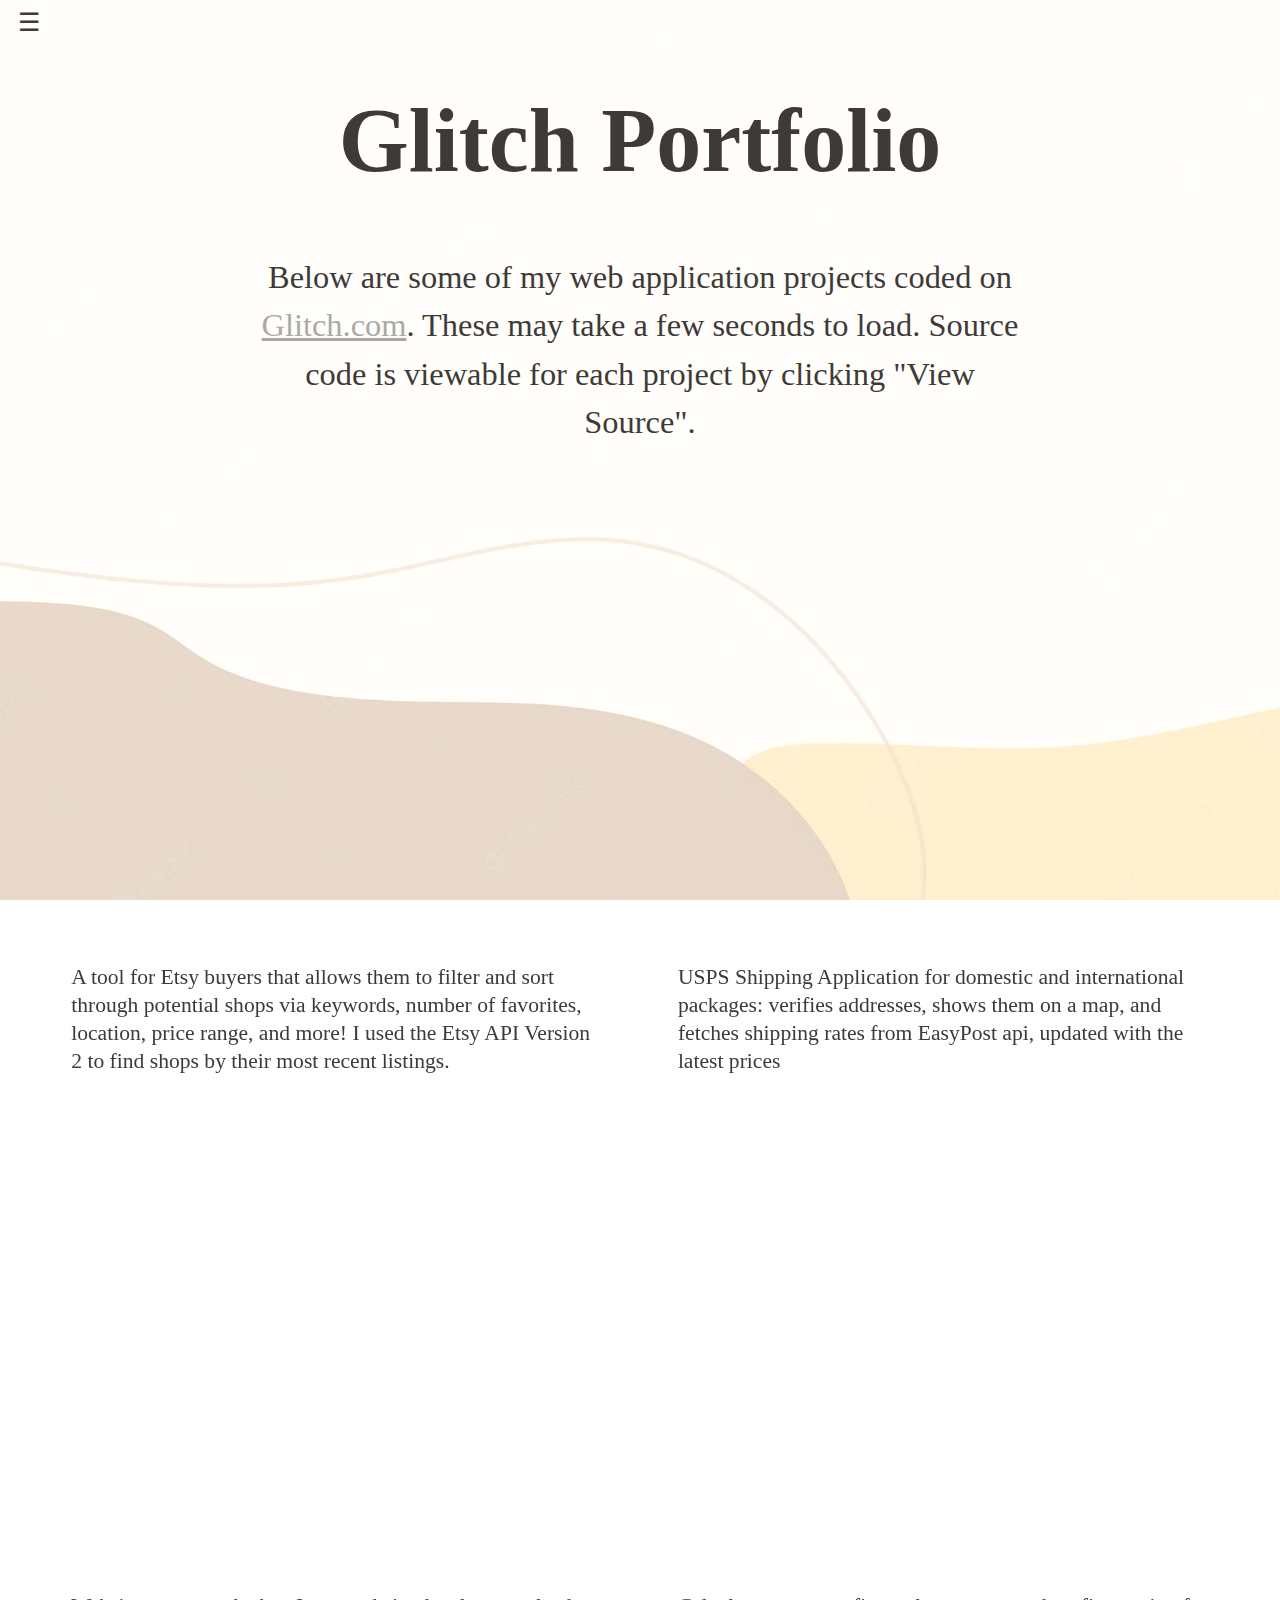
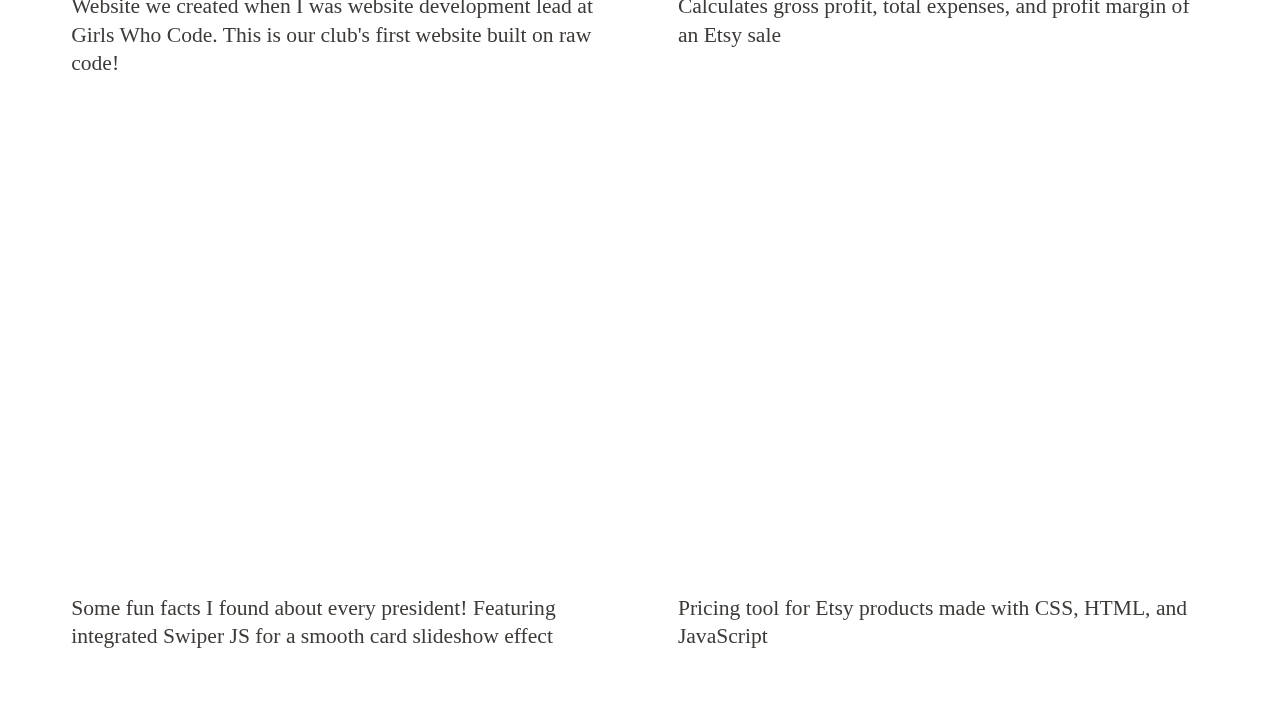
==== index.html @ 1d7fc141 "Add files via upload" ====
<html>
   <head>
    <title>Pearl Lin's Glitch Portfolio</title>
    <link href="style.css" rel="stylesheet">
    <meta name="viewport" content="width=device-width, initial-scale=1.0">
    <meta name="author" content="Pearl Lin">
    <meta charset="utf-8">
   </head> 
   <body>
    <script src="https://code.jquery.com/jquery-3.6.0.min.js"></script>
    <p>
        <span style="font-size: 25px; cursor:pointer" class="navigationIcon">&#9776;</span>
    </p>
    <div class="navigation">
        <a class="close">&times;</a>
        <br><br>
        <a href="index.html">Portfolio</a>
        <br><br>
        <a href="aboutme.html">About Me</a>
    </div>
    <br>
    <div class="title">
        <h1 class="title">Glitch Portfolio</h1>
    </div>

    <div class="introduction">
        <p>
            Below are some of my web application projects coded on <a class="link" href="https://glitch.com" target="_blank">Glitch.com</a>. 
            These may take a few seconds to load. Source code is viewable for each project by clicking "View Source". 
        </p>
    </div>

    <br>
    <br>

    <div class="row">
        <div class="shopfinder app left">
            <div class="glitch-embed-wrap" style="height: 420px; width: 100%;">
                <iframe
                src="https://glitch.com/embed/#!/embed/etsyshopfinder?path=views/index.html&previewSize=100"
                title="etsyshopfinder on Glitch"
                allow="geolocation; microphone; camera; midi; encrypted-media; xr-spatial-tracking; fullscreen"
                allowFullScreen
                style="height: 100%; width: 100%; border: 0;">
                </iframe>
            </div>

            <div class="description">
                <p>
                    A tool for Etsy buyers that allows them to filter and sort through potential shops via keywords, number of favorites, location, price range, and more! 
                    I used the Etsy API Version 2 to find shops by their most recent listings.
                </p>
            </div>
        </div>
    
        
    
        <div class="shippingapp app right">
            <div class="glitch-embed-wrap" style="height: 420px; width: 100%;">
                <iframe
                src="https://glitch.com/embed/#!/embed/uspsshippingapp?path=README.md&previewSize=100"
                title="uspsshippingapp on Glitch"
                allow="geolocation; microphone; camera; midi; encrypted-media; xr-spatial-tracking; fullscreen"
                allowFullScreen
                style="height: 100%; width: 100%; border: 0;">
                </iframe>
             </div>

             <div class="description">
                <p>
                    USPS Shipping Application for domestic and international packages: verifies addresses, 
                    shows them on a map, and fetches shipping rates from EasyPost api, updated with the latest prices
                </p>
            </div>
        </div>
    </div>

    <div class="row">
        <div class="GWCsite app left">
            <div class="glitch-embed-wrap" style="height: 420px; width: 100%;">
                <iframe
                src="https://glitch.com/embed/#!/embed/girls-who-code-ihs?path=index.html&previewSize=100"
                title="girls-who-code-ihs on Glitch"
                allow="geolocation; microphone; camera; midi; encrypted-media; xr-spatial-tracking; fullscreen"
                allowFullScreen
                style="height: 100%; width: 100%; border: 0;">
                </iframe>
            </div>

            <div class="description">
                <p>
                    Website we created when I was website development lead at Girls Who Code. This is our 
                    club's first website built on raw code!
                </p>
            </div>
        </div>
    
        <div class="profitcalculator app right">
            <div class="glitch-embed-wrap" style="height: 420px; width: 100%;">
                <iframe
                src="https://glitch.com/embed/#!/embed/etsyprofitcalculator?path=style.css&previewSize=100"
                title="etsyprofitcalculator on Glitch"
                allow="geolocation; microphone; camera; midi; encrypted-media; xr-spatial-tracking; fullscreen"
                allowFullScreen
                style="height: 100%; width: 100%; border: 0;">
                </iframe>
            </div>

            <div class="description">
                <p>
                    Calculates gross profit, total expenses, and profit margin of an Etsy sale
                </p>
            </div>
        </div>
    </div>

    <div class="row">
        <div class="presidentfacts app left">
            <div class="glitch-embed-wrap" style="height: 420px; width: 100%;">
                <iframe
                src="https://glitch.com/embed/#!/embed/presidentfunfacts?path=README.md&previewSize=100"
                title="presidentfunfacts on Glitch"
                allow="geolocation; microphone; camera; midi; encrypted-media; xr-spatial-tracking; fullscreen"
                allowFullScreen
                style="height: 100%; width: 100%; border: 0;">
                </iframe>
             </div>

             <div class="description">
                <p>
                    Some fun facts I found about every president! Featuring integrated Swiper JS for a smooth card slideshow effect
                </p>
            </div>
        </div>
    
        <div class="pricingtool app right">
            <div class="glitch-embed-wrap" style="height: 420px; width: 100%;">
                <iframe
                src="https://glitch.com/embed/#!/embed/etsypricingtool?path=style.css&previewSize=100"
                title="etsypricingtool on Glitch"
                allow="geolocation; microphone; camera; midi; encrypted-media; xr-spatial-tracking; fullscreen"
                allowFullScreen
                style="height: 100%; width: 100%; border: 0;">
                </iframe>
             </div>

             <div class="description">
                <p>
                    Pricing tool for Etsy products made with CSS, HTML, and JavaScript
                </p>
            </div>
        </div>
    </div>
    




    <script>
        $(document).ready(function() {
            $(".navigationIcon").click(function() {
            $(".navigation").css("left", "0");
            });
            
            $(".close").click(function() {
            $(".navigation").css("left", "-200px");
            });
        });
    </script>
   </body>
</html>
---- style.css ----
body {
    background-image: url('background.jpg');
    font-family: Georgia, 'Times New Roman', Times, serif;
    background-size: cover;
    background-attachment: fixed;
    color: #3d3a38;
    font-size: 2vh;
}

.navigation {
    top: 0;
    left: -200px;
    position: fixed;
    z-index: 300 !important;
    height: 100%;
    background-color:whitesmoke;
    width: 200px;
    overflow-x: hidden;
    text-align: left;
    transition: 0.4s;
    
}

.navigation .close{
    padding-left: 170px;
    font-size: 30px;
    transition: ease-in-out 0.2s;
}

.navigation .close:hover {
    color:#928a86;
}

.navigation a {
    text-decoration: none;
    font-size: 19px;
    color: #3d3a38;
    transition: ease-in-out 0.2s;
    padding-left: 15px;
}

.navigation a:hover {
    color:#928a86;
}

.navigationIcon {
    float: left;
    margin-left: 10px;
}

.title {
    text-align: center;
}

.title h1{
    font-size: 5em;
}

.introduction {
    text-align: center;
    width: 60%;
    margin: auto;
}

.introduction p {
    font-size: 1.8em;
    line-height: 1.5em;
}

.app {
    width: 42%;
}

.row {
    display: flex;
    margin-bottom: 3em;
}

.left {
    margin-left: 5%;
    margin-right: 3%;
}

.right {
    margin-right: 5%;
    margin-left: 3%;
}

.image {
    text-align: center;
}

.image img {
    width: 20em;
}

.link {
    color: #aaa9a7;
}

.description {
    font-size: 1.2em;
    line-height: 1.3em;
}

@media only screen and (max-width: 760px) {
    .app {
        width: 70%;
        margin: auto;
    }

    .left, .right {
        margin-bottom: 5em;
    }

    .row {
        display: block;
        margin-bottom: 0;
    }
}
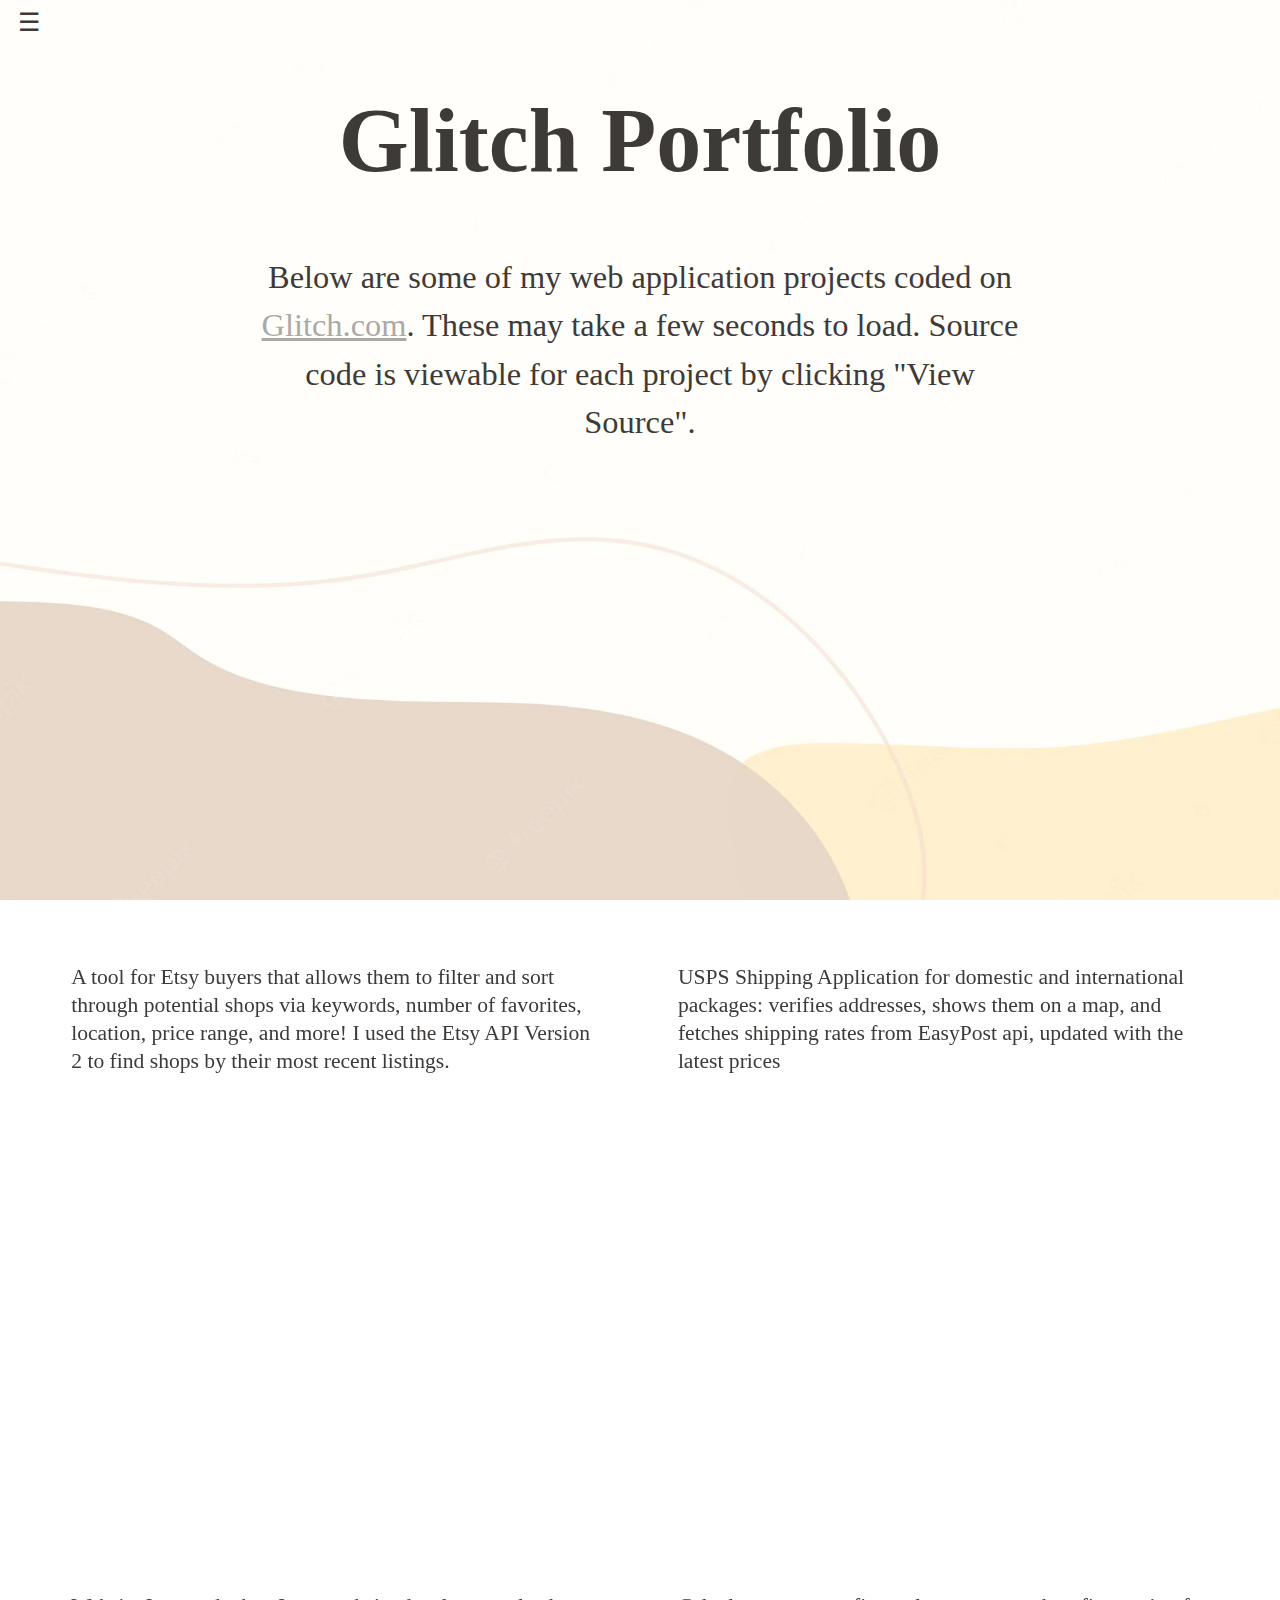
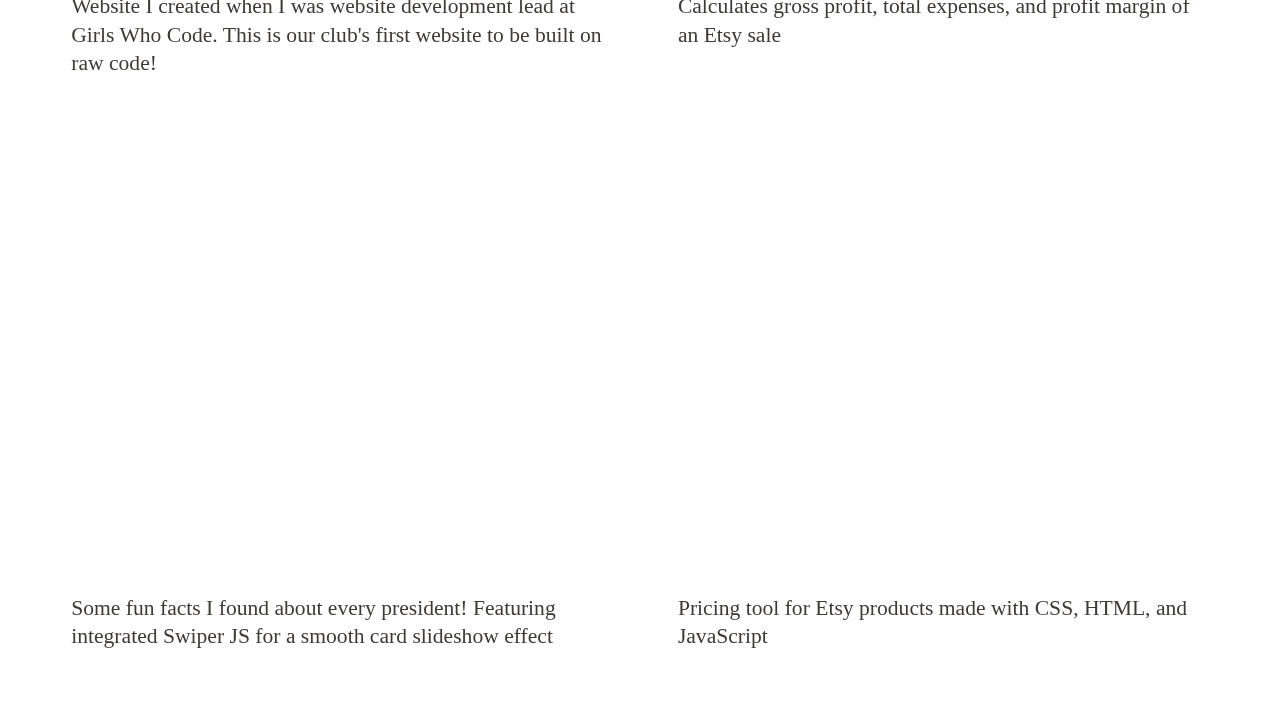
==== commit 2c783b61: "update index.html" ====
--- a/index.html
+++ b/index.html
@@ -89,8 +89,8 @@
 
             <div class="description">
                 <p>
-                    Website we created when I was website development lead at Girls Who Code. This is our 
-                    club's first website built on raw code!
+                    Website I created when I was website development lead at Girls Who Code. This is our 
+                    club's first website to be built on raw code!
                 </p>
             </div>
         </div>
@@ -168,4 +168,4 @@
         });
     </script>
    </body>
-</html>+</html>
--- a/style.css
+++ b/style.css
@@ -50,6 +50,8 @@
 
 .title {
     text-align: center;
+    padding-left: 5%;
+    padding-right: 5%;
 }
 
 .title h1{
@@ -105,7 +107,7 @@
 
 @media only screen and (max-width: 760px) {
     .app {
-        width: 70%;
+        width: 90%;
         margin: auto;
     }
 
@@ -117,5 +119,13 @@
         display: block;
         margin-bottom: 0;
     }
+    
+    .introduction {
+        width: 90%;
+    }
+    
+    .title h1 {
+        font-size: 4.5em;
+    }
 }
 
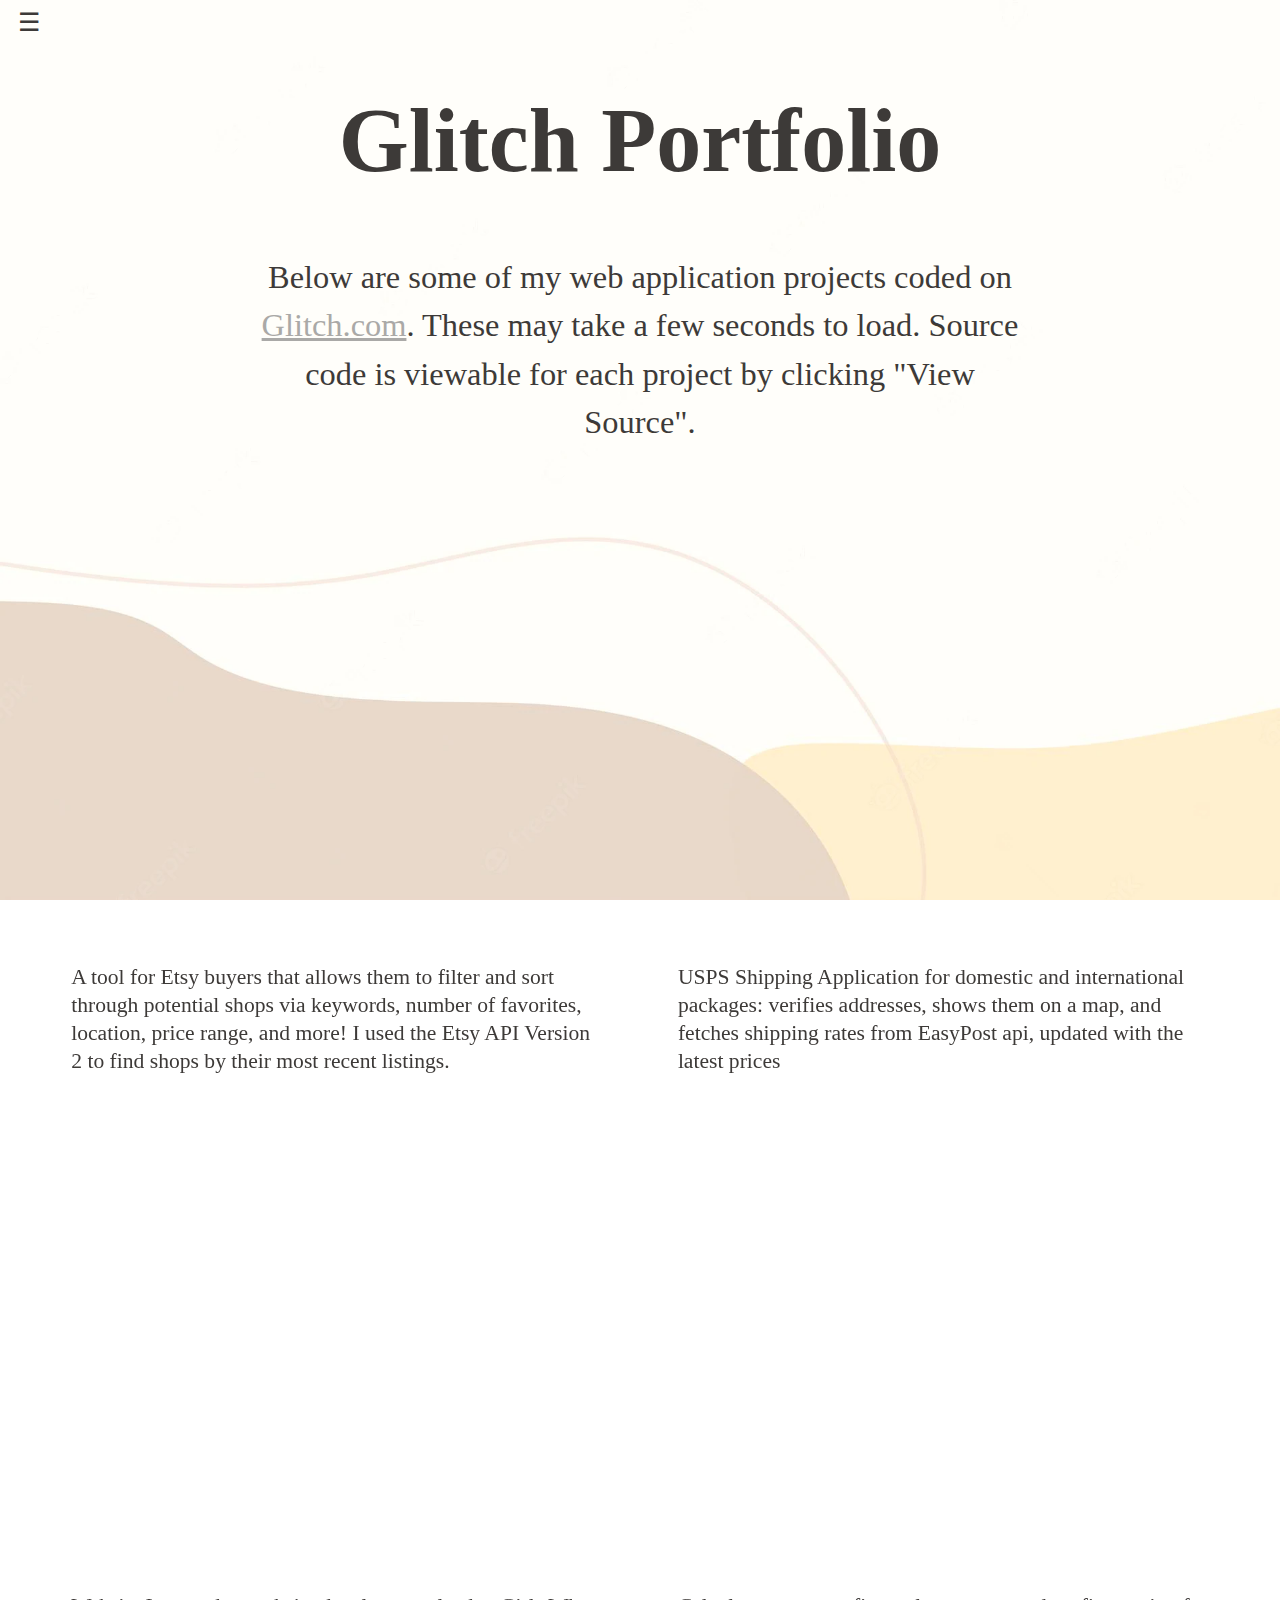
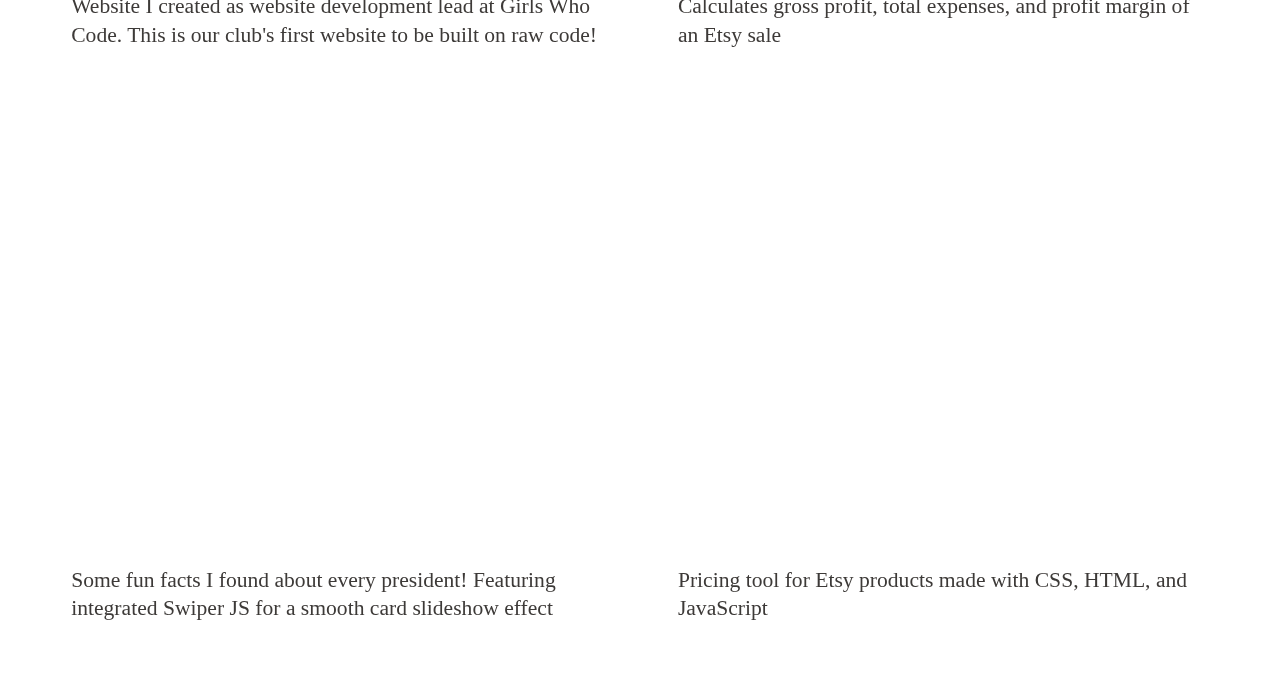
==== commit d8d17280: "update index.html" ====
--- a/index.html
+++ b/index.html
@@ -89,7 +89,7 @@
 
             <div class="description">
                 <p>
-                    Website I created when I was website development lead at Girls Who Code. This is our 
+                    Website I created as website development lead at Girls Who Code. This is our 
                     club's first website to be built on raw code!
                 </p>
             </div>
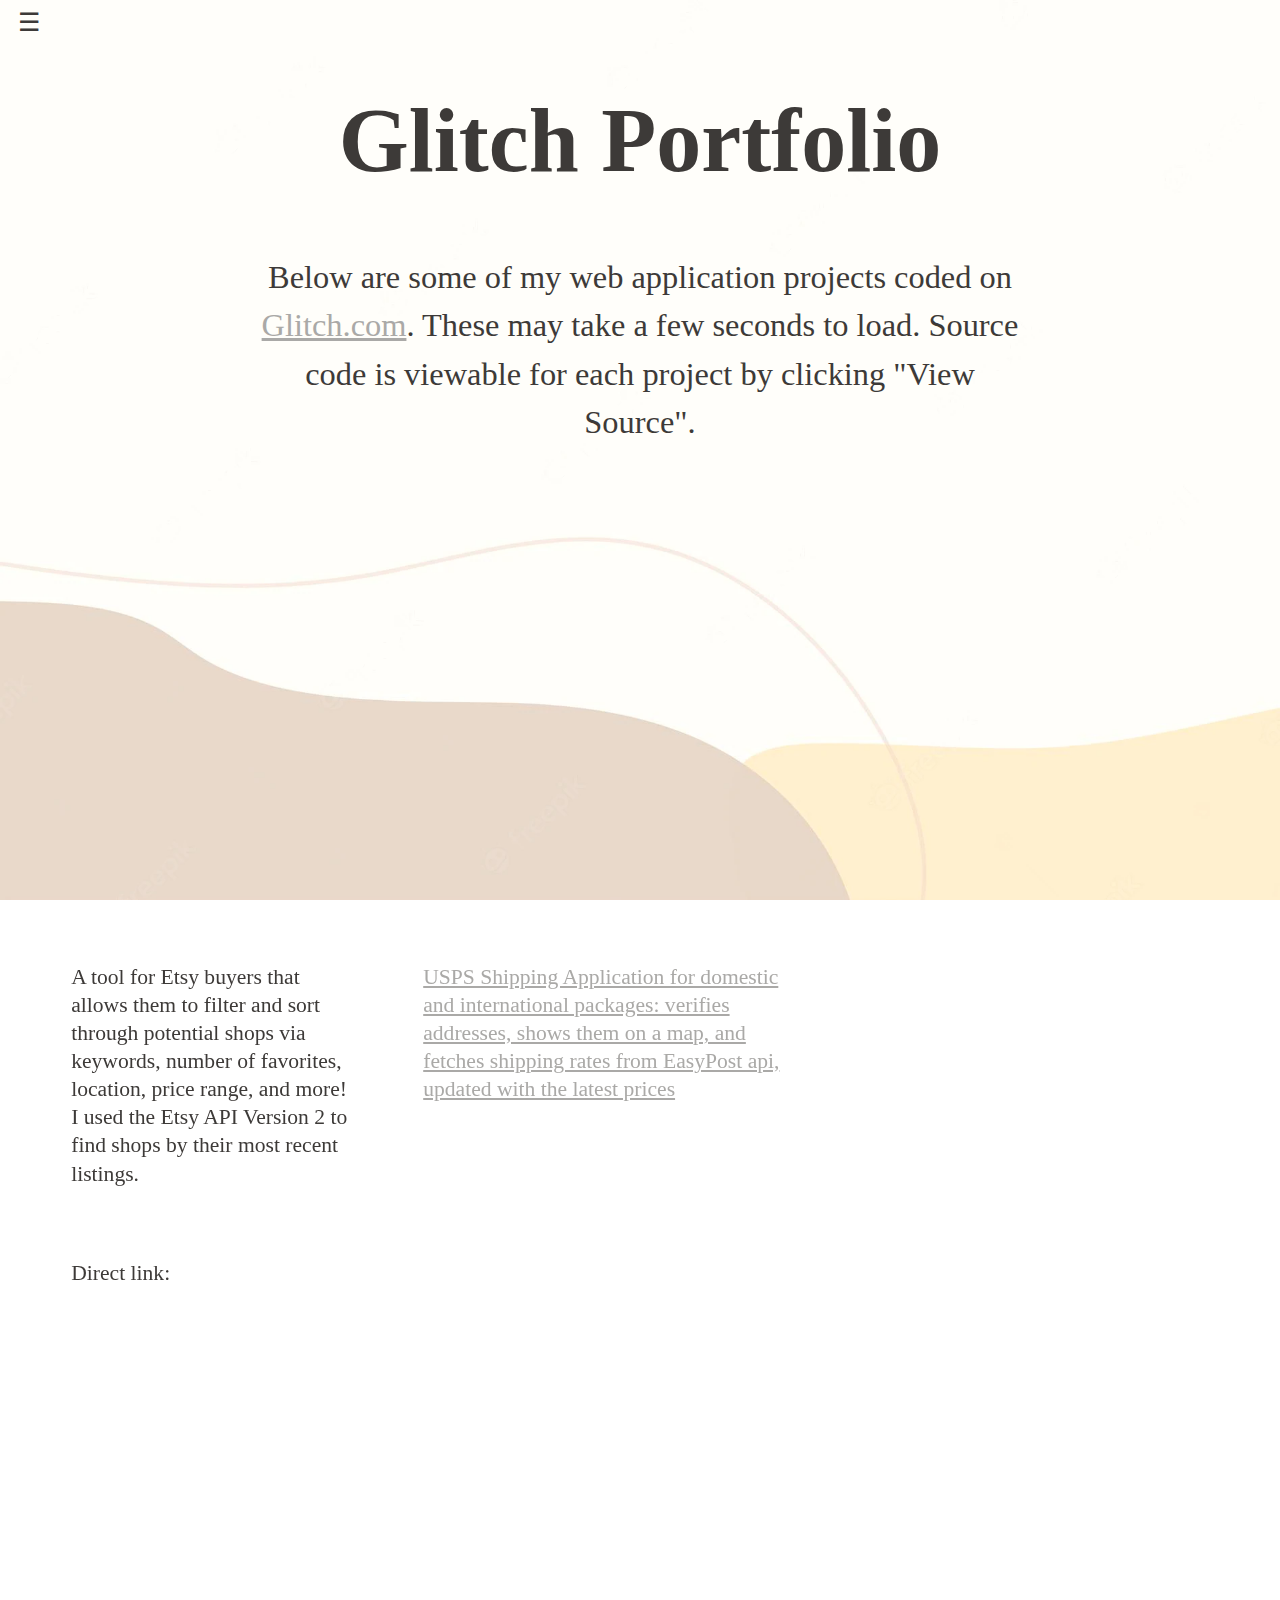
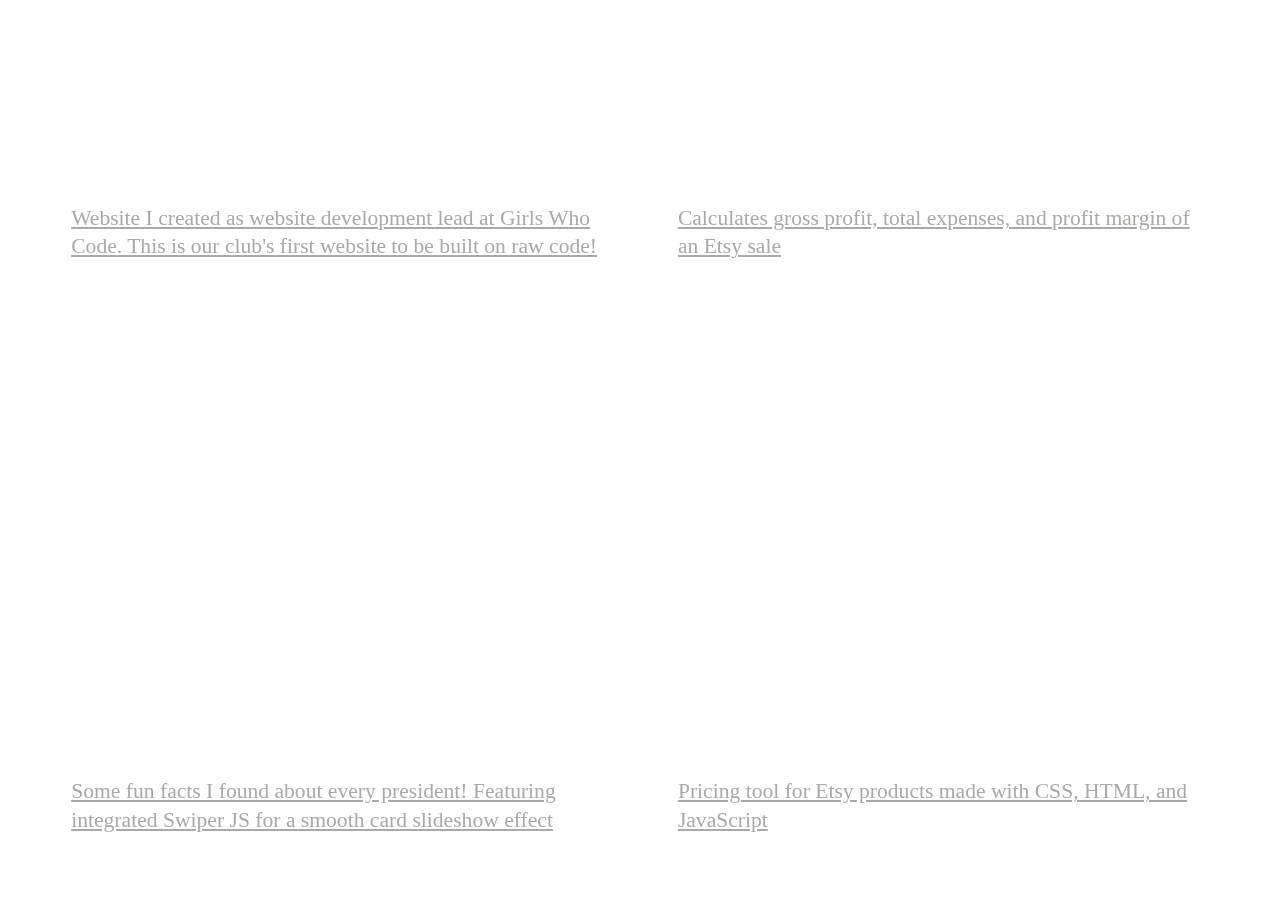
==== commit c66abe95: "update index.html" ====
--- a/index.html
+++ b/index.html
@@ -50,6 +50,8 @@
                     A tool for Etsy buyers that allows them to filter and sort through potential shops via keywords, number of favorites, location, price range, and more! 
                     I used the Etsy API Version 2 to find shops by their most recent listings.
                 </p>
+                <br>
+                <p> Direct link: <a class="link" href="https://etsyshopfinder.glitch.me/" target="_blank"> </p>
             </div>
         </div>
     
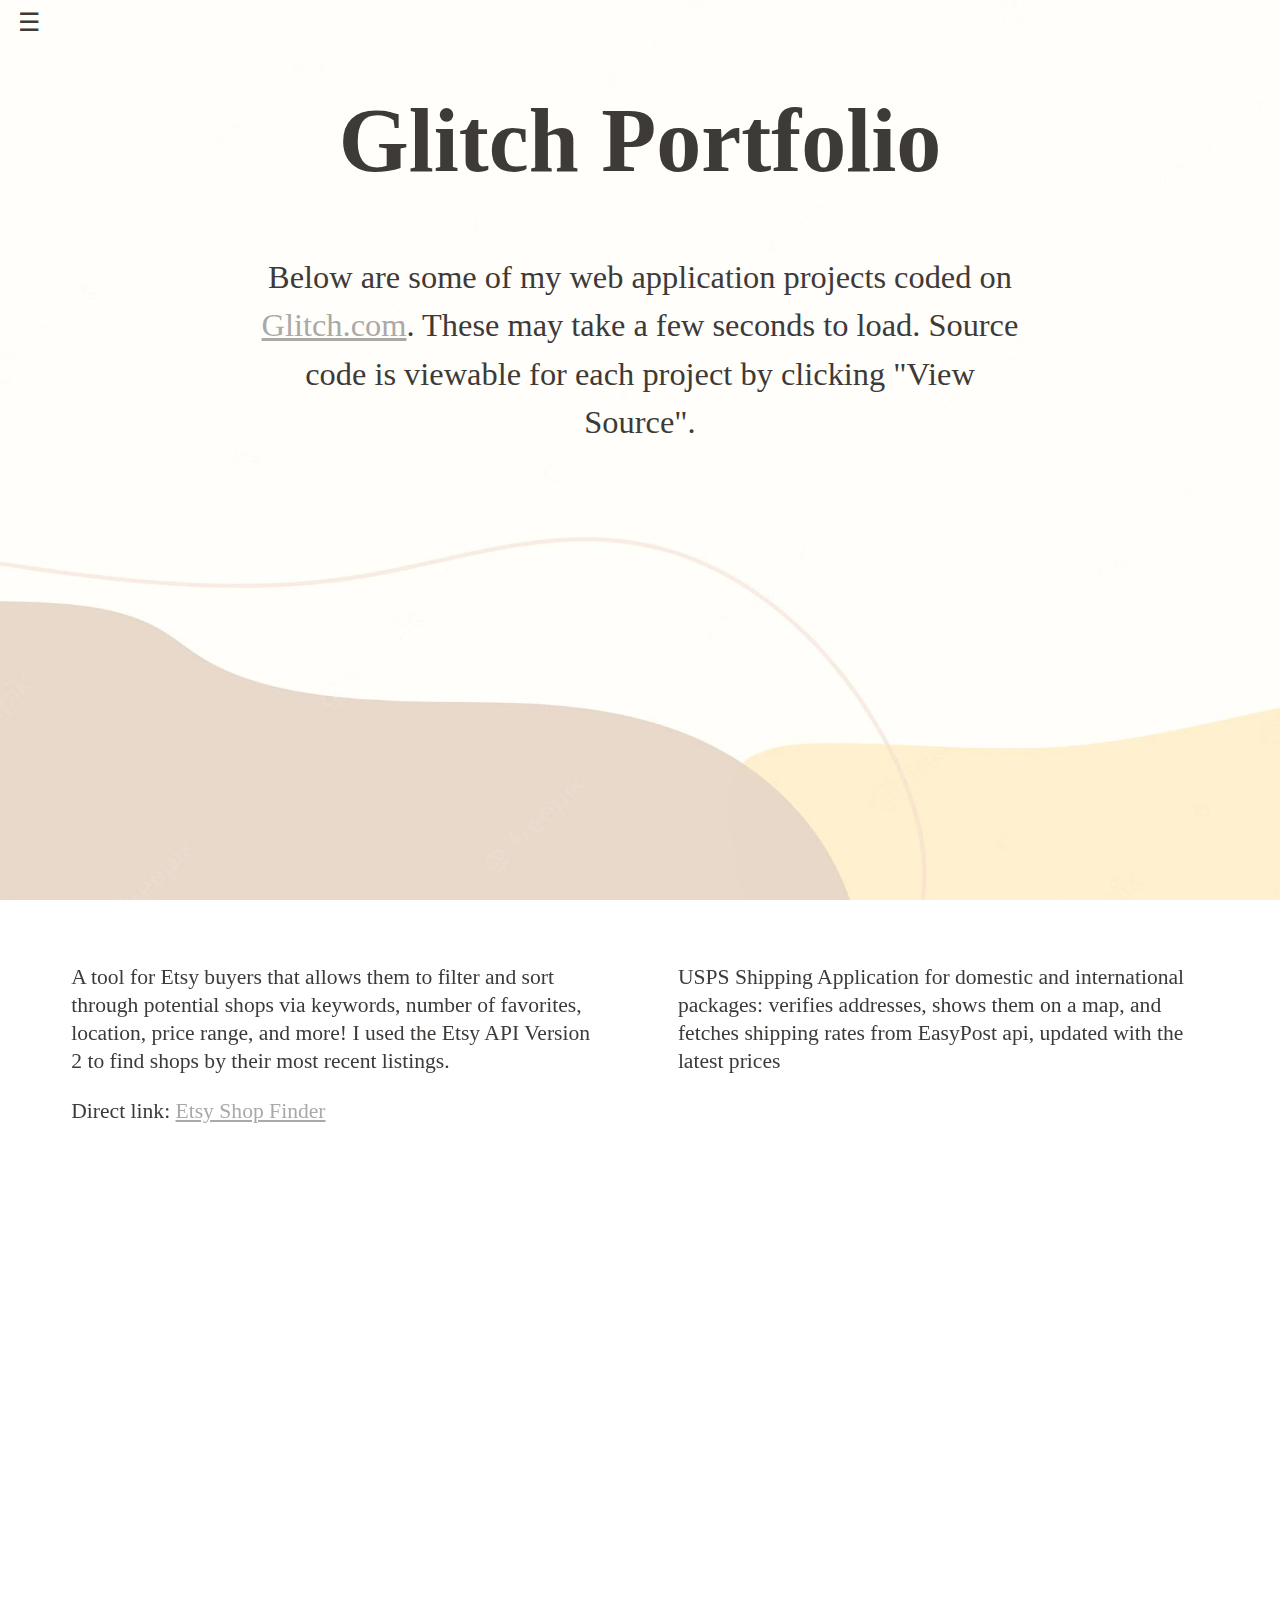
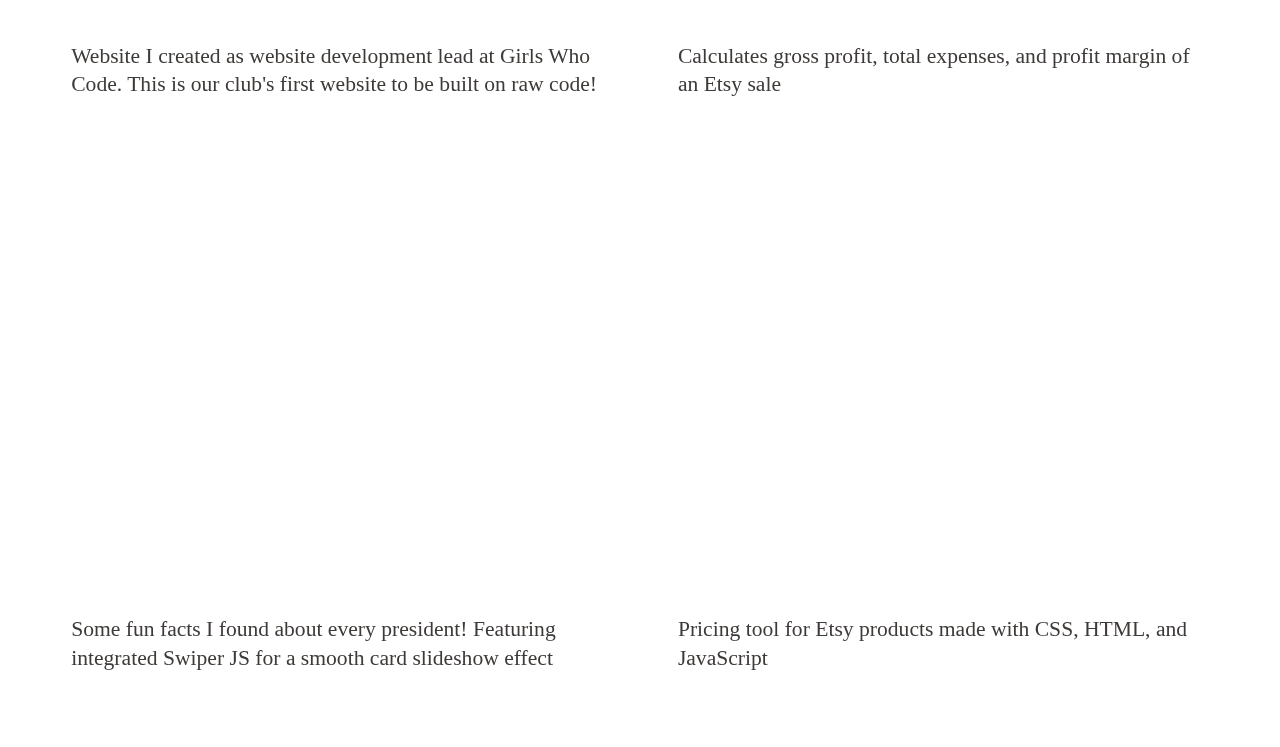
==== commit ce43c9a5: "update index.html" ====
--- a/index.html
+++ b/index.html
@@ -49,9 +49,9 @@
                 <p>
                     A tool for Etsy buyers that allows them to filter and sort through potential shops via keywords, number of favorites, location, price range, and more! 
                     I used the Etsy API Version 2 to find shops by their most recent listings.
+                    <br>
+                    <p> Direct link: <a class="link" href="https://etsyshopfinder.glitch.me/" target="_blank">Etsy Shop Finder</a>
                 </p>
-                <br>
-                <p> Direct link: <a class="link" href="https://etsyshopfinder.glitch.me/" target="_blank"> </p>
             </div>
         </div>
     
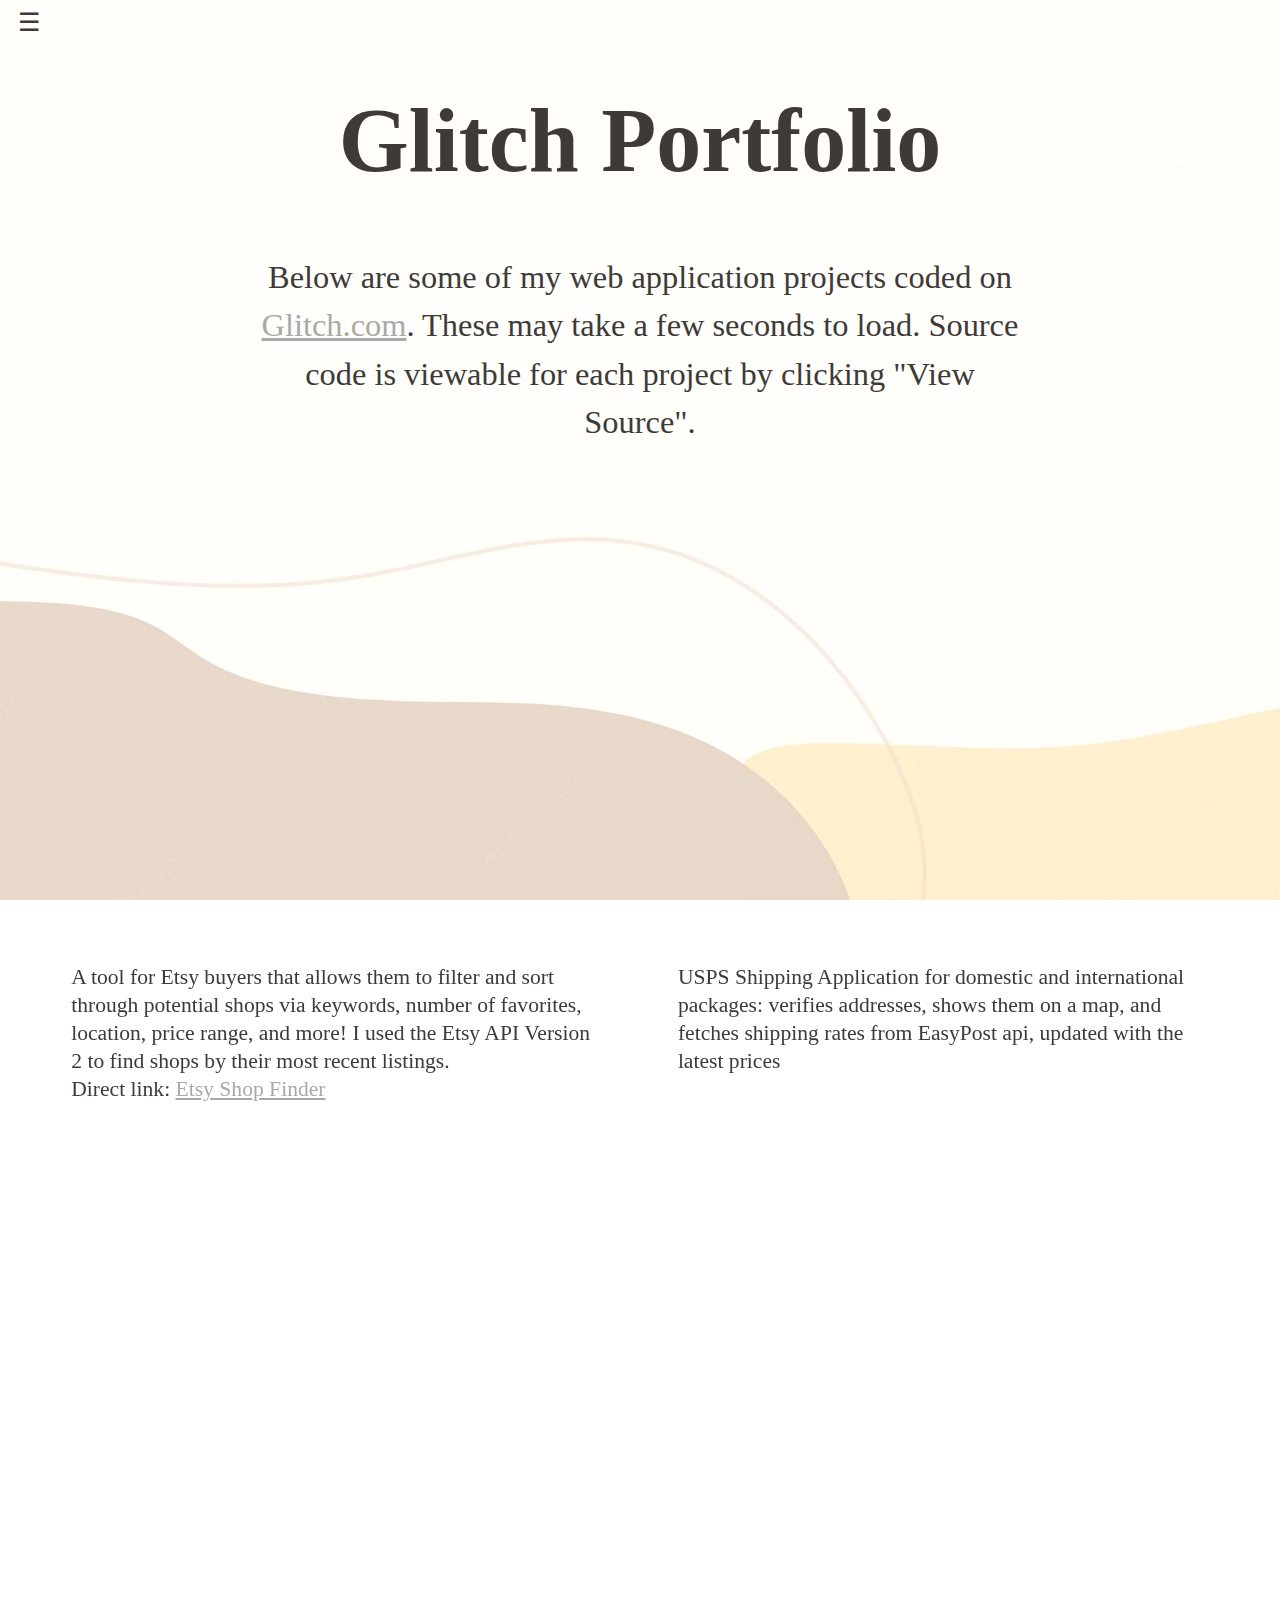
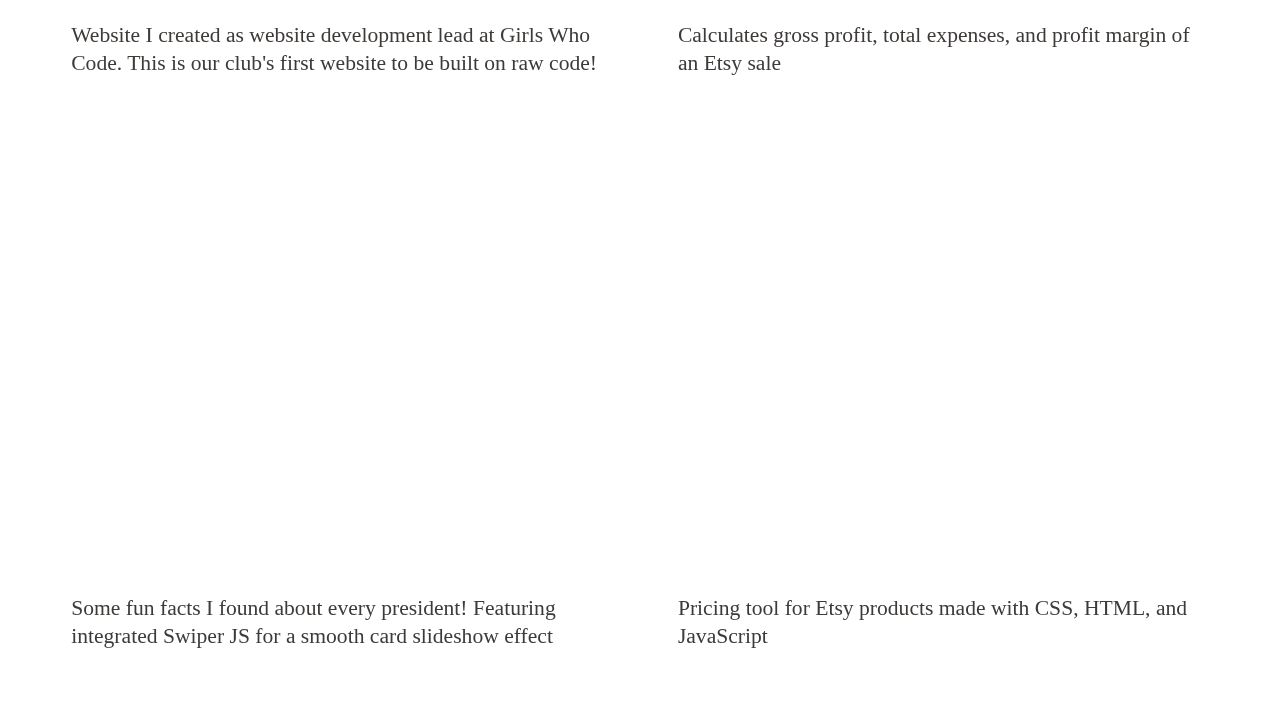
==== commit 2fe5472b: "update index.html" ====
--- a/index.html
+++ b/index.html
@@ -50,7 +50,7 @@
                     A tool for Etsy buyers that allows them to filter and sort through potential shops via keywords, number of favorites, location, price range, and more! 
                     I used the Etsy API Version 2 to find shops by their most recent listings.
                     <br>
-                    <p> Direct link: <a class="link" href="https://etsyshopfinder.glitch.me/" target="_blank">Etsy Shop Finder</a>
+                    Direct link: <a class="link" href="https://etsyshopfinder.glitch.me/" target="_blank">Etsy Shop Finder</a>
                 </p>
             </div>
         </div>
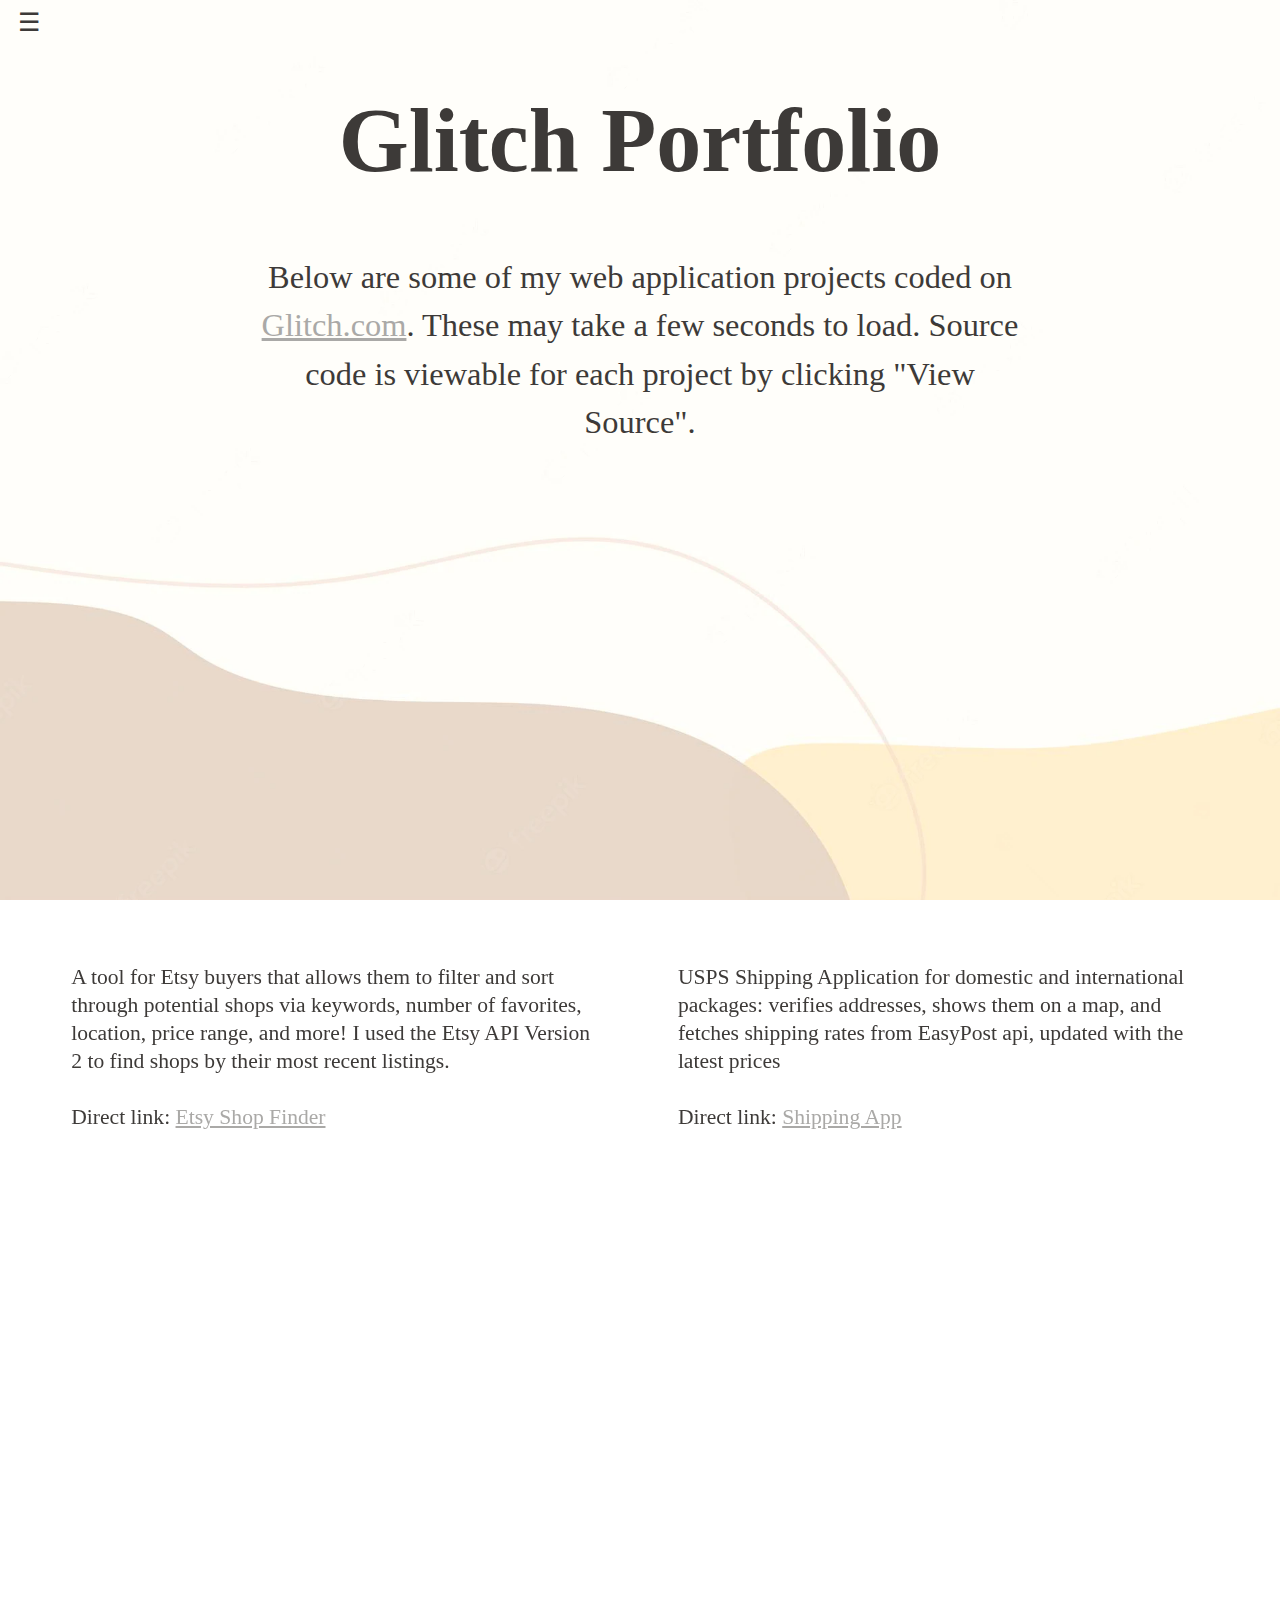
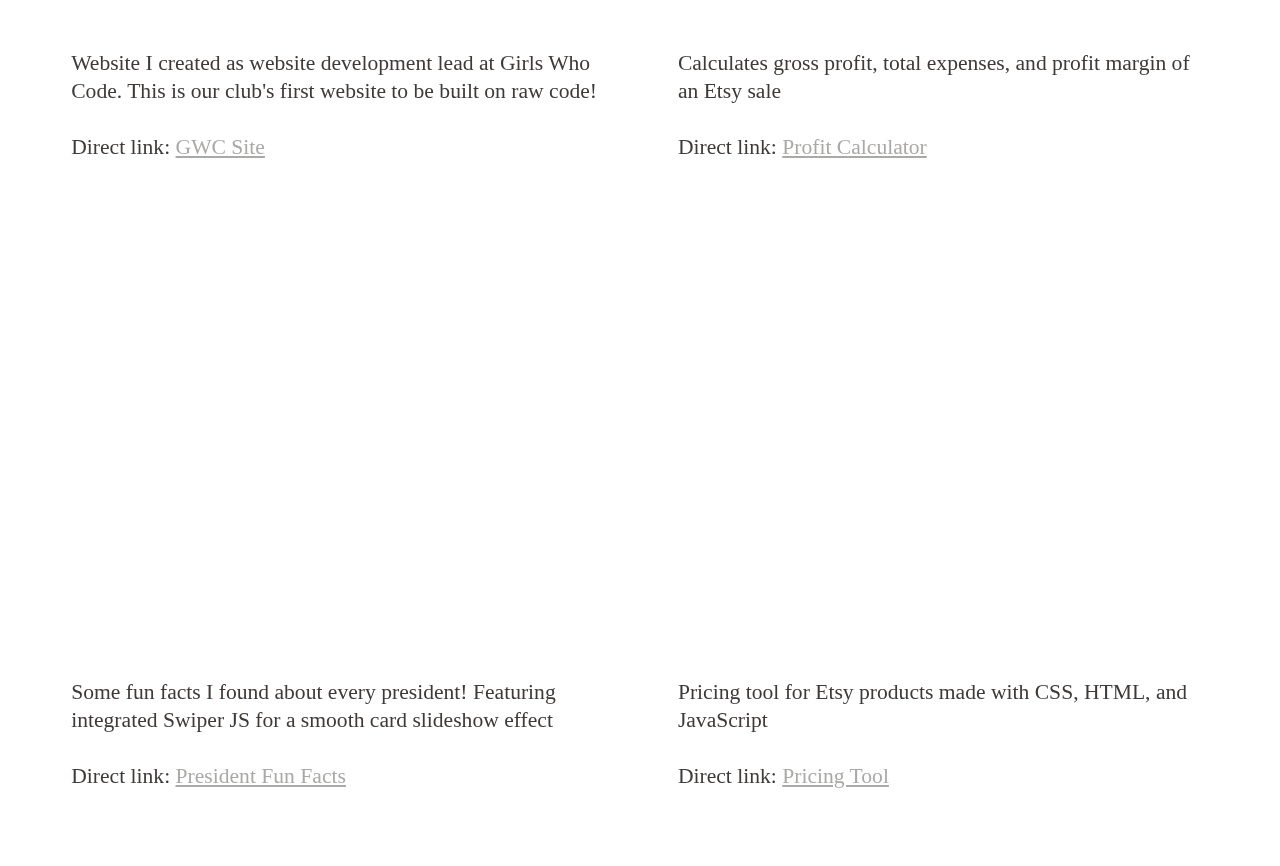
==== commit 308e5e9b: "update index.html" ====
--- a/index.html
+++ b/index.html
@@ -49,7 +49,7 @@
                 <p>
                     A tool for Etsy buyers that allows them to filter and sort through potential shops via keywords, number of favorites, location, price range, and more! 
                     I used the Etsy API Version 2 to find shops by their most recent listings.
-                    <br>
+                    <br><br>
                     Direct link: <a class="link" href="https://etsyshopfinder.glitch.me/" target="_blank">Etsy Shop Finder</a>
                 </p>
             </div>
@@ -72,6 +72,8 @@
                 <p>
                     USPS Shipping Application for domestic and international packages: verifies addresses, 
                     shows them on a map, and fetches shipping rates from EasyPost api, updated with the latest prices
+                    <br><br>
+                    Direct link: <a class="link" href="https://uspsshippingapp.glitch.me/" target="_blank">Shipping App<a/>
                 </p>
             </div>
         </div>
@@ -93,6 +95,8 @@
                 <p>
                     Website I created as website development lead at Girls Who Code. This is our 
                     club's first website to be built on raw code!
+                    <br><br>
+                    Direct link: <a class="link" href="https://girls-who-code-ihs.glitch.me/" target="_blank">GWC Site<a/>
                 </p>
             </div>
         </div>
@@ -111,6 +115,8 @@
             <div class="description">
                 <p>
                     Calculates gross profit, total expenses, and profit margin of an Etsy sale
+                    <br><br>
+                    Direct link: <a class="link" href="https://etsyprofitcalculator.glitch.me/" target="_blank">Profit Calculator<a/>
                 </p>
             </div>
         </div>
@@ -131,6 +137,8 @@
              <div class="description">
                 <p>
                     Some fun facts I found about every president! Featuring integrated Swiper JS for a smooth card slideshow effect
+                    <br><br>
+                    Direct link: <a class="link" href="https://presidentfunfacts.glitch.me/" target="_blank">President Fun Facts<a/>
                 </p>
             </div>
         </div>
@@ -149,6 +157,8 @@
              <div class="description">
                 <p>
                     Pricing tool for Etsy products made with CSS, HTML, and JavaScript
+                    <br><br>
+                    Direct link: <a class="link" href="https://etsypricingtool.glitch.me/" target="_blank">Pricing Tool<a/>
                 </p>
             </div>
         </div>
